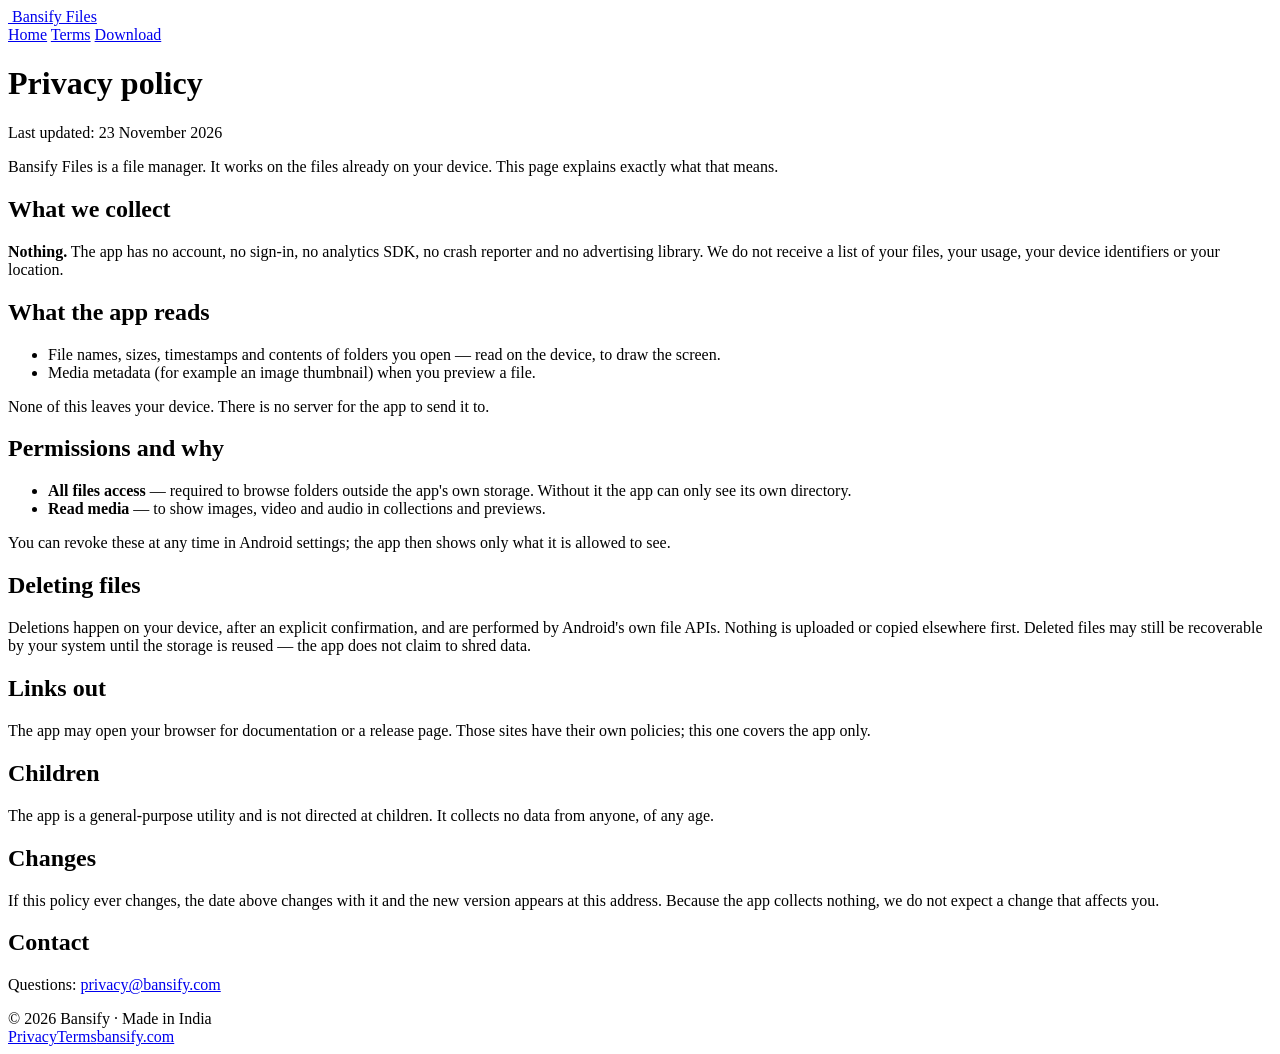
==== web/privacy/index.html @ 2ad8843f "feat(icon,web): final app icon and the files.bansify.com site - launcher icon replaced with the supp" ====
<!doctype html>
<html lang="en" data-theme="light">
<head>
  <meta charset="utf-8" />
  <meta name="viewport" content="width=device-width, initial-scale=1" />
  <title>Privacy policy — Bansify Files</title>
  <meta name="description" content="What Bansify Files does with your data: it stays on your device. No account, no analytics, no uploads." />
  <link rel="canonical" href="https://files.bansify.com/privacy" />
  <link rel="icon" href="/assets/favicon.ico" sizes="any" />
  <link rel="apple-touch-icon" href="/assets/apple-touch-icon.png" />
  <meta name="theme-color" content="#0494f4" />
  <link rel="stylesheet" href="/css/site.css" />
</head>
<body>
  <header class="site">
    <div class="wrap">
      <a class="brand" href="/"><img src="/assets/icon-192.png" alt="" /> Bansify Files</a>
      <nav class="top">
        <a href="/">Home</a>
        <a href="/terms">Terms</a>
        <a class="btn" href="https://store.bansify.com/api/dl/files">Download</a>
      </nav>
    </div>
  </header>

  <main class="legal wrap">
    <h1>Privacy policy</h1>
    <p class="updated">Last updated: 23 November 2026</p>

    <p>Bansify Files is a file manager. It works on the files already on your device. This page explains exactly what that means.</p>

    <h2>What we collect</h2>
    <p><strong>Nothing.</strong> The app has no account, no sign-in, no analytics SDK, no crash reporter and no advertising library. We do not receive a list of your files, your usage, your device identifiers or your location.</p>

    <h2>What the app reads</h2>
    <ul>
      <li>File names, sizes, timestamps and contents of folders you open — read on the device, to draw the screen.</li>
      <li>Media metadata (for example an image thumbnail) when you preview a file.</li>
    </ul>
    <p>None of this leaves your device. There is no server for the app to send it to.</p>

    <h2>Permissions and why</h2>
    <ul>
      <li><strong>All files access</strong> — required to browse folders outside the app's own storage. Without it the app can only see its own directory.</li>
      <li><strong>Read media</strong> — to show images, video and audio in collections and previews.</li>
    </ul>
    <p>You can revoke these at any time in Android settings; the app then shows only what it is allowed to see.</p>

    <h2>Deleting files</h2>
    <p>Deletions happen on your device, after an explicit confirmation, and are performed by Android's own file APIs. Nothing is uploaded or copied elsewhere first. Deleted files may still be recoverable by your system until the storage is reused — the app does not claim to shred data.</p>

    <h2>Links out</h2>
    <p>The app may open your browser for documentation or a release page. Those sites have their own policies; this one covers the app only.</p>

    <h2>Children</h2>
    <p>The app is a general-purpose utility and is not directed at children. It collects no data from anyone, of any age.</p>

    <h2>Changes</h2>
    <p>If this policy ever changes, the date above changes with it and the new version appears at this address. Because the app collects nothing, we do not expect a change that affects you.</p>

    <h2>Contact</h2>
    <p>Questions: <a href="mailto:privacy@bansify.com">privacy@bansify.com</a></p>
  </main>

  <footer class="site">
    <div class="wrap">
      <span>© 2026 Bansify · Made in India</span>
      <nav><a href="/privacy">Privacy</a><a href="/terms">Terms</a><a href="https://bansify.com">bansify.com</a></nav>
    </div>
  </footer>
</body>
</html>
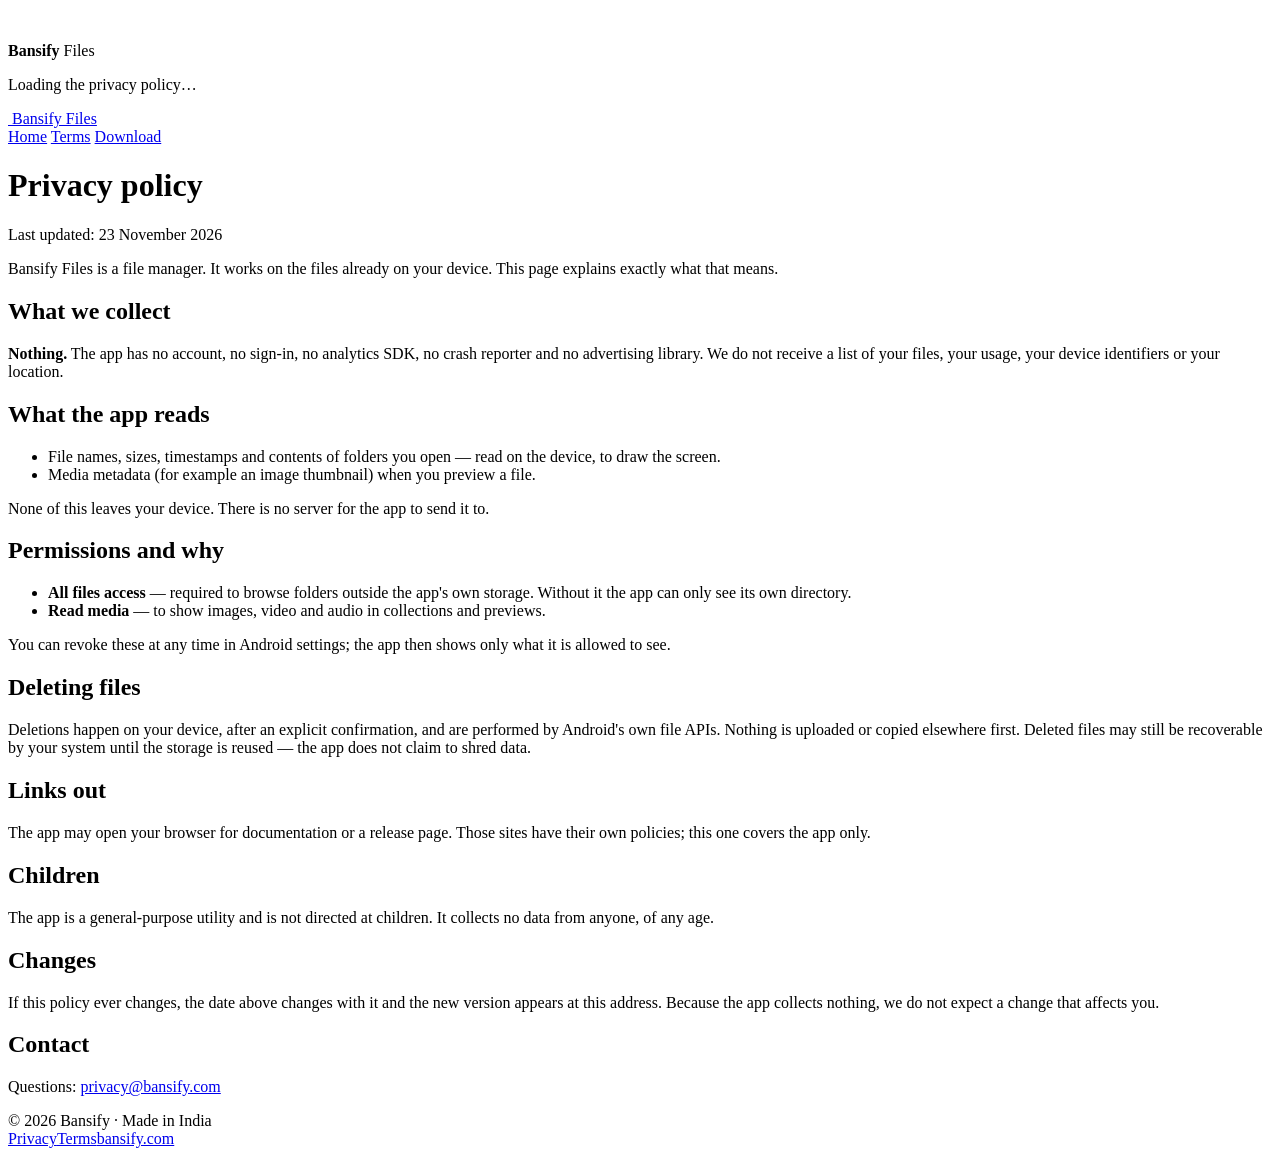
==== commit 8549c428: "feat(files): the five-card shell and splash on the site files.bansify.com now renders inside the sam" ====
--- a/web/privacy/index.html
+++ b/web/privacy/index.html
@@ -10,8 +10,16 @@
   <link rel="apple-touch-icon" href="/assets/apple-touch-icon.png" />
   <meta name="theme-color" content="#0494f4" />
   <link rel="stylesheet" href="/css/site.css" />
+  <link rel="stylesheet" href="/css/shell.css" />
 </head>
 <body>
+  <div id="bs-splash" aria-live="polite">
+    <span class="bs-splash-tile"><img src="/assets/icon-192.png" alt="" /></span>
+    <p class="bs-splash-name"><b>Bansify</b> <span>Files</span></p>
+    <span class="bs-splash-line"><span></span></span>
+    <p class="bs-splash-status">Loading the privacy policy…</p>
+  </div>
+
   <header class="site">
     <div class="wrap">
       <a class="brand" href="/"><img src="/assets/icon-192.png" alt="" /> Bansify Files</a>
@@ -68,5 +76,6 @@
       <nav><a href="/privacy">Privacy</a><a href="/terms">Terms</a><a href="https://bansify.com">bansify.com</a></nav>
     </div>
   </footer>
+  <script src="/js/shell.js" defer></script>
 </body>
 </html>
